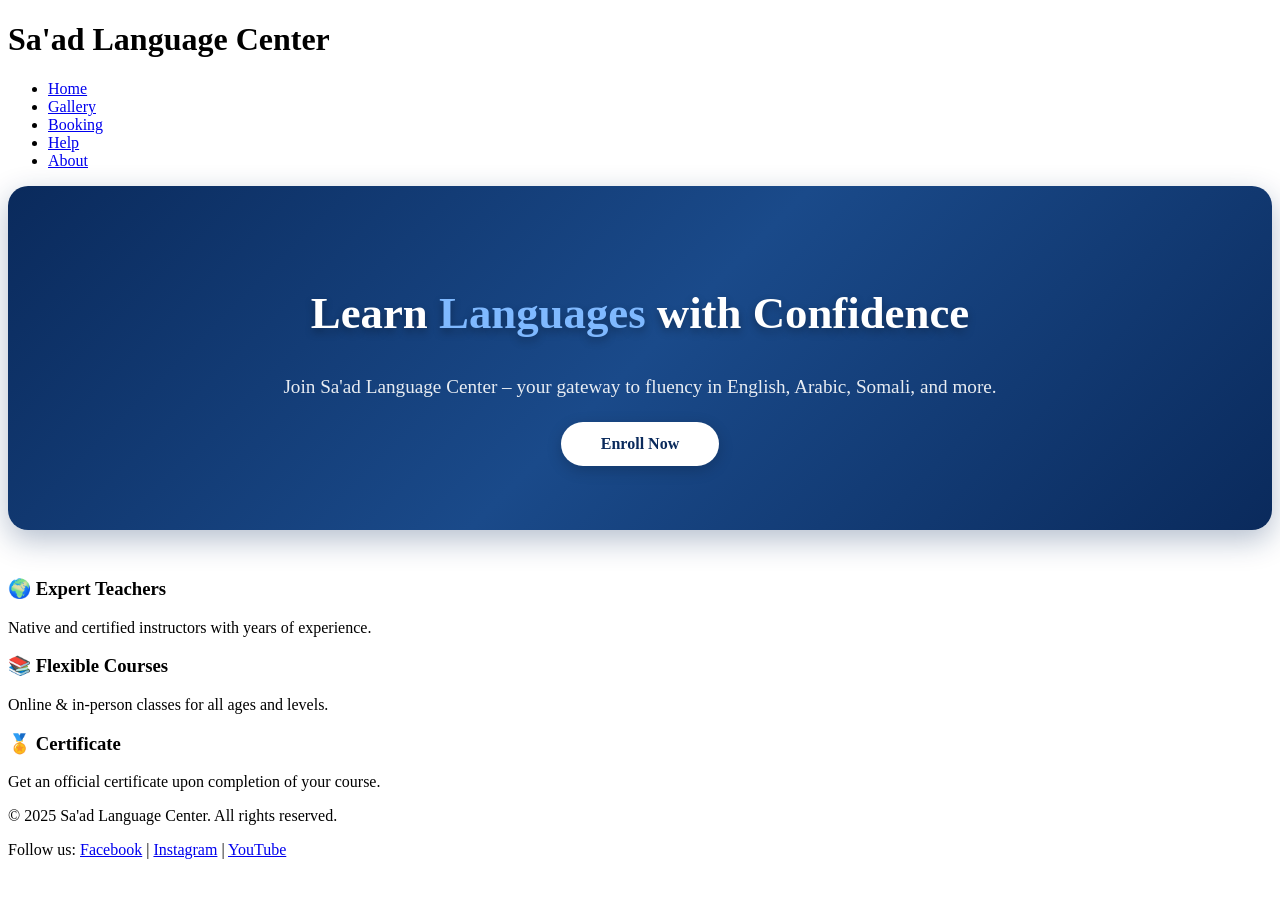
==== index.html @ e80ff029 "add about image" ====
<!DOCTYPE html>
<html lang="en">
<head>
    <meta charset="UTF-8" />
    <meta name="viewport" content="width=device-width, initial-scale=1.0" />
    <title>Sa'ad Language Center | Home</title>
    <link rel="icon" href="data:image/svg+xml,<svg xmlns='http://www.w3.org/2000/svg' viewBox='0 0 100 100'><text y='.9em' font-size='90'>🌍</text></svg>" />
    <link rel="stylesheet" href="style.css" />
</head>
<body>

    <header>
        <div class="logo">
            
            <h1>Sa'ad Language Center</h1>
        </div>
        <nav aria-label="Main Navigation">
            <ul>
                <li><a href="index.html" class="active">Home</a></li>
                <li><a href="gallery.html">Gallery</a></li>
                <li><a href="booking.html">Booking</a></li>
                <li><a href="help.html">Help</a></li>
                <li><a href="about.html">About</a></li>
            </ul>
        </nav>
    </header>

    <main>
        <section class="hero" style="background: linear-gradient(135deg, #0a2a5c 0%, #1a4a8a 50%, #0a2a5c 100%); padding: 4rem 2rem; border-radius: 20px; text-align: center; color: white; box-shadow: 0 10px 30px rgba(10, 42, 92, 0.3); margin-bottom: 3rem;">
            <div class="hero-content">
                <h2 style="color: white; font-size: 2.8rem; text-shadow: 0 4px 8px rgba(0,0,0,0.3);">
                    Learn <span style="color: #7fb9ff;">Languages</span> with Confidence
                </h2>
                <p style="font-size: 1.2rem; margin: 1.5rem 0; opacity: 0.9;">
                    Join Sa'ad Language Center – your gateway to fluency in English, Arabic, Somali, and more.
                </p>
                <a href="booking.html" style="display: inline-block; background: white; color: #0a2a5c; padding: 0.8rem 2.5rem; border-radius: 50px; font-weight: 700; text-decoration: none; transition: all 0.3s ease; box-shadow: 0 4px 15px rgba(0,0,0,0.2);">
                    Enroll Now
                </a>
            </div>
        </section>

        <section class="features">
            <div class="feature-card">
                <h3>🌍 Expert Teachers</h3>
                <p>Native and certified instructors with years of experience.</p>
            </div>
            <div class="feature-card">
                <h3>📚 Flexible Courses</h3>
                <p>Online &amp; in-person classes for all ages and levels.</p>
            </div>
            <div class="feature-card">
                <h3>🏅 Certificate</h3>
                <p>Get an official certificate upon completion of your course.</p>
            </div>
        </section>
    </main>

    <footer>
        <p>&copy; 2025 Sa'ad Language Center. All rights reserved.</p>
        <p>Follow us: <a href="#">Facebook</a> | <a href="#">Instagram</a> | <a href="#">YouTube</a></p>
    </footer>

</body>
</html>
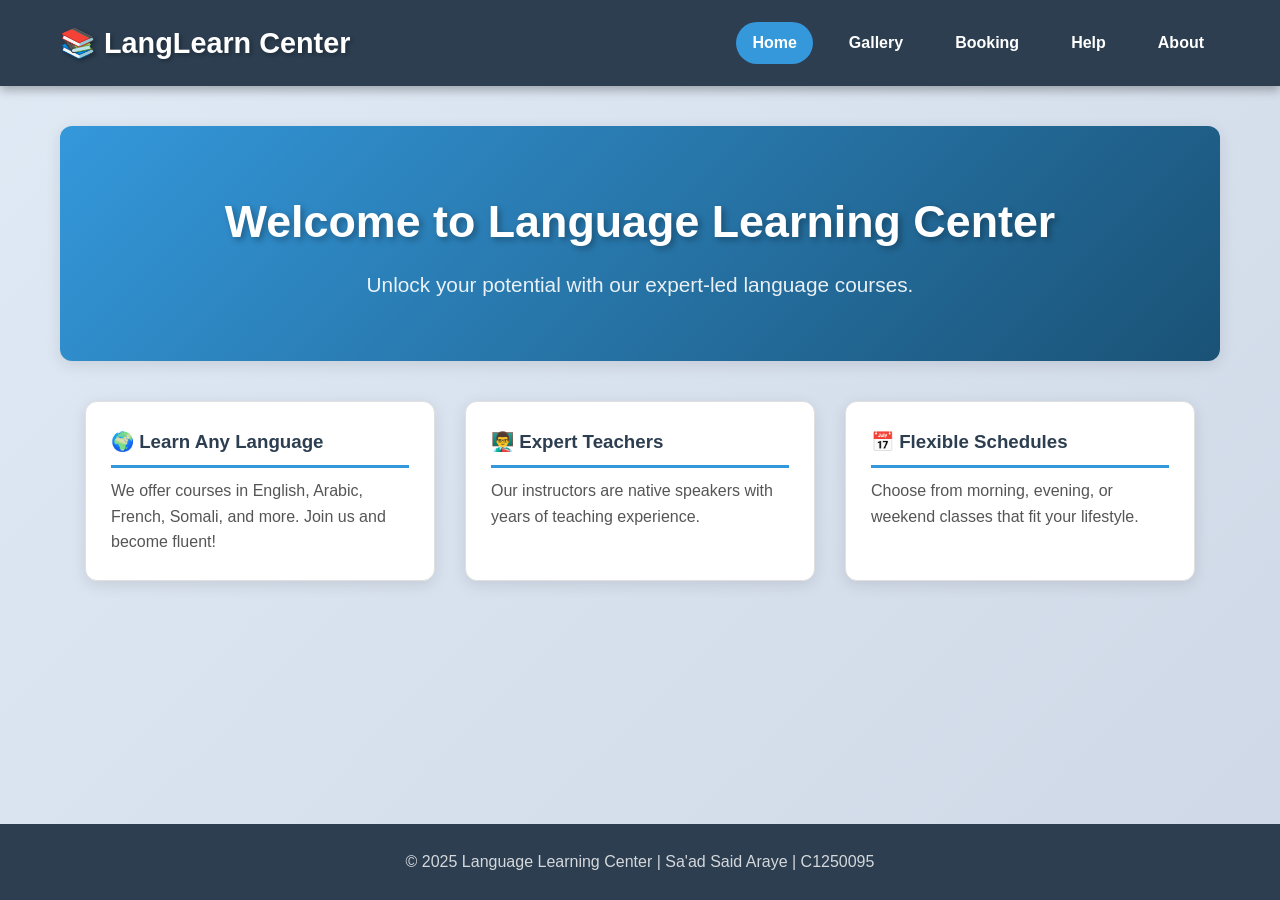
==== commit 2b90b91a: "update all" ====
--- a/index.html
+++ b/index.html
@@ -1,65 +1,54 @@
 <!DOCTYPE html>
 <html lang="en">
 <head>
-    <meta charset="UTF-8" />
-    <meta name="viewport" content="width=device-width, initial-scale=1.0" />
-    <title>Sa'ad Language Center | Home</title>
-    <link rel="icon" href="data:image/svg+xml,<svg xmlns='http://www.w3.org/2000/svg' viewBox='0 0 100 100'><text y='.9em' font-size='90'>🌍</text></svg>" />
-    <link rel="stylesheet" href="style.css" />
+    <meta charset="UTF-8">
+    <meta name="viewport" content="width=device-width, initial-scale=1.0">
+    <title>Language Learning Center | Home</title>
+    <link rel="stylesheet" href="style.css">
+    <link rel="icon" href="images/favicon.ico" type="image/x-icon">
 </head>
 <body>
-
-    <header>
-        <div class="logo">
-            
-            <h1>Sa'ad Language Center</h1>
+    <header role="banner">
+        <div class="container">
+            <h1><a href="index.html">📚 LangLearn Center</a></h1>
+            <nav role="navigation" aria-label="Main Navigation">
+                <a href="index.html" class="active">Home</a>
+                <a href="gallery.html">Gallery</a>
+                <a href="booking.html">Booking</a>
+                <a href="help.html">Help</a>
+                <a href="about.html">About</a>
+            </nav>
         </div>
-        <nav aria-label="Main Navigation">
-            <ul>
-                <li><a href="index.html" class="active">Home</a></li>
-                <li><a href="gallery.html">Gallery</a></li>
-                <li><a href="booking.html">Booking</a></li>
-                <li><a href="help.html">Help</a></li>
-                <li><a href="about.html">About</a></li>
-            </ul>
-        </nav>
     </header>
 
-    <main>
-        <section class="hero" style="background: linear-gradient(135deg, #0a2a5c 0%, #1a4a8a 50%, #0a2a5c 100%); padding: 4rem 2rem; border-radius: 20px; text-align: center; color: white; box-shadow: 0 10px 30px rgba(10, 42, 92, 0.3); margin-bottom: 3rem;">
-            <div class="hero-content">
-                <h2 style="color: white; font-size: 2.8rem; text-shadow: 0 4px 8px rgba(0,0,0,0.3);">
-                    Learn <span style="color: #7fb9ff;">Languages</span> with Confidence
-                </h2>
-                <p style="font-size: 1.2rem; margin: 1.5rem 0; opacity: 0.9;">
-                    Join Sa'ad Language Center – your gateway to fluency in English, Arabic, Somali, and more.
-                </p>
-                <a href="booking.html" style="display: inline-block; background: white; color: #0a2a5c; padding: 0.8rem 2.5rem; border-radius: 50px; font-weight: 700; text-decoration: none; transition: all 0.3s ease; box-shadow: 0 4px 15px rgba(0,0,0,0.2);">
-                    Enroll Now
-                </a>
-            </div>
-        </section>
+    <main role="main">
+        <div class="container">
+            <section class="hero">
+                <h2>Welcome to Language Learning Center</h2>
+                <p>Unlock your potential with our expert-led language courses.</p>
+            </section>
 
-        <section class="features">
-            <div class="feature-card">
-                <h3>🌍 Expert Teachers</h3>
-                <p>Native and certified instructors with years of experience.</p>
-            </div>
-            <div class="feature-card">
-                <h3>📚 Flexible Courses</h3>
-                <p>Online &amp; in-person classes for all ages and levels.</p>
-            </div>
-            <div class="feature-card">
-                <h3>🏅 Certificate</h3>
-                <p>Get an official certificate upon completion of your course.</p>
-            </div>
-        </section>
+            <section class="card-grid">
+                <div class="card">
+                    <h3>🌍 Learn Any Language</h3>
+                    <p>We offer courses in English, Arabic, French, Somali, and more. Join us and become fluent!</p>
+                </div>
+                <div class="card">
+                    <h3>👨‍🏫 Expert Teachers</h3>
+                    <p>Our instructors are native speakers with years of teaching experience.</p>
+                </div>
+                <div class="card">
+                    <h3>📅 Flexible Schedules</h3>
+                    <p>Choose from morning, evening, or weekend classes that fit your lifestyle.</p>
+                </div>
+            </section>
+        </div>
     </main>
 
-    <footer>
-        <p>&copy; 2025 Sa'ad Language Center. All rights reserved.</p>
-        <p>Follow us: <a href="#">Facebook</a> | <a href="#">Instagram</a> | <a href="#">YouTube</a></p>
+    <footer role="contentinfo">
+        <div class="container">
+            <p>&copy; 2025 Language Learning Center | Sa'ad Said Araye | C1250095</p>
+        </div>
     </footer>
-
 </body>
 </html>
--- a/style.css
+++ b/style.css
@@ -0,0 +1,413 @@
+/* ===== CSS Custom Properties (Variables) ===== */
+:root {
+    --primary-color: #2c3e50;
+    --secondary-color: #3498db;
+    --accent-color: #e74c3c;
+    --light-bg: #f4f6f7;
+    --white: #ffffff;
+    --shadow: 0 4px 15px rgba(0, 0, 0, 0.1);
+    --border-radius: 12px;
+    --font-family: 'Segoe UI', Tahoma, Geneva, Verdana, sans-serif;
+}
+
+/* ===== Global Reset & Typography ===== */
+* {
+    margin: 0;
+    padding: 0;
+    box-sizing: border-box;
+}
+
+body {
+    font-family: var(--font-family);
+    background: linear-gradient(135deg, #e0eaf5 0%, #cfd8e6 100%);
+    color: #333;
+    line-height: 1.6;
+    min-height: 100vh;
+    display: flex;
+    flex-direction: column;
+}
+
+/* ===== Container ===== */
+.container {
+    max-width: 1200px;
+    margin: 0 auto;
+    padding: 0 20px;
+    width: 100%;
+}
+
+/* ===== Header ===== */
+header {
+    background: var(--primary-color);
+    color: var(--white);
+    padding: 20px 0;
+    box-shadow: 0 4px 10px rgba(0,0,0,0.3);
+    position: sticky;
+    top: 0;
+    z-index: 100;
+}
+
+header .container {
+    display: flex;
+    justify-content: space-between;
+    align-items: center;
+    flex-wrap: wrap;
+}
+
+header h1 {
+    font-size: 1.8rem;
+    text-shadow: 2px 2px 4px rgba(0,0,0,0.3);
+}
+
+header h1 a {
+    color: var(--white);
+    text-decoration: none;
+}
+
+header h1 a:hover {
+    color: var(--secondary-color);
+}
+
+nav {
+    display: flex;
+    gap: 20px;
+    flex-wrap: wrap;
+}
+
+nav a {
+    color: var(--white);
+    text-decoration: none;
+    font-weight: 600;
+    padding: 8px 16px;
+    border-radius: 30px;
+    transition: all 0.3s ease;
+    background: transparent;
+}
+
+nav a:hover {
+    background: var(--secondary-color);
+    transform: translateY(-3px);
+    box-shadow: 0 4px 10px rgba(52, 152, 219, 0.4);
+}
+
+nav a.active {
+    background: var(--secondary-color);
+}
+
+/* ===== Main Content ===== */
+main {
+    flex: 1;
+    padding: 40px 0;
+}
+
+/* ===== Hero Section ===== */
+.hero {
+    background: linear-gradient(135deg, var(--secondary-color), #1a5276);
+    color: var(--white);
+    padding: 60px 20px;
+    border-radius: var(--border-radius);
+    text-align: center;
+    margin-bottom: 40px;
+    box-shadow: var(--shadow);
+}
+
+.hero h2 {
+    font-size: 2.8rem;
+    margin-bottom: 10px;
+    text-shadow: 3px 3px 6px rgba(0,0,0,0.3);
+}
+
+.hero p {
+    font-size: 1.3rem;
+    opacity: 0.9;
+}
+
+/* ===== Cards / Flexbox Grid ===== */
+.card-grid {
+    display: flex;
+    flex-wrap: wrap;
+    gap: 30px;
+    justify-content: center;
+}
+
+.card {
+    background: var(--white);
+    border-radius: var(--border-radius);
+    padding: 25px;
+    flex: 1 1 280px;
+    max-width: 350px;
+    box-shadow: var(--shadow);
+    transition: all 0.4s ease;
+    border: 1px solid #e0e0e0;
+}
+
+.card:hover {
+    transform: translateY(-10px);
+    box-shadow: 0 15px 30px rgba(0, 0, 0, 0.2);
+    border-color: var(--secondary-color);
+}
+
+.card h3 {
+    color: var(--primary-color);
+    margin-bottom: 10px;
+    border-bottom: 3px solid var(--secondary-color);
+    padding-bottom: 8px;
+}
+
+.card p {
+    color: #555;
+}
+
+/* ===== Gallery Page ===== */
+.gallery-grid {
+    display: flex;
+    flex-wrap: wrap;
+    gap: 25px;
+    justify-content: center;
+}
+
+.gallery-item {
+    flex: 1 1 250px;
+    max-width: 300px;
+    background: var(--white);
+    border-radius: var(--border-radius);
+    overflow: hidden;
+    box-shadow: var(--shadow);
+    transition: transform 0.3s ease;
+}
+
+.gallery-item:hover {
+    transform: scale(1.03);
+}
+
+.gallery-item img {
+    width: 100%;
+    height: 200px;
+    object-fit: cover;
+    display: block;
+}
+
+.gallery-item figcaption {
+    padding: 12px;
+    text-align: center;
+    font-weight: 600;
+    background: var(--light-bg);
+}
+
+/* ===== Data Table ===== */
+.table-container {
+    overflow-x: auto;
+    margin: 30px 0;
+}
+
+table {
+    width: 100%;
+    border-collapse: collapse;
+    background: var(--white);
+    border-radius: var(--border-radius);
+    overflow: hidden;
+    box-shadow: var(--shadow);
+}
+
+table thead {
+    background: var(--primary-color);
+    color: var(--white);
+}
+
+table th, table td {
+    padding: 14px 18px;
+    text-align: left;
+    border-bottom: 1px solid #ddd;
+}
+
+table tbody tr:nth-child(even) {
+    background: #f9f9f9;
+}
+
+table tbody tr:hover {
+    background: #eaf2f8;
+}
+
+table tfoot {
+    background: var(--light-bg);
+    font-weight: bold;
+}
+
+/* ===== Form ===== */
+.form-container {
+    background: var(--white);
+    padding: 35px;
+    border-radius: var(--border-radius);
+    box-shadow: var(--shadow);
+    max-width: 700px;
+    margin: 0 auto;
+}
+
+.form-container fieldset {
+    border: 2px solid var(--secondary-color);
+    border-radius: var(--border-radius);
+    padding: 25px;
+    margin-bottom: 25px;
+}
+
+.form-container legend {
+    font-size: 1.3rem;
+    font-weight: bold;
+    color: var(--primary-color);
+    padding: 0 12px;
+}
+
+.form-group {
+    display: flex;
+    flex-wrap: wrap;
+    align-items: center;
+    margin-bottom: 18px;
+}
+
+.form-group label {
+    flex: 0 0 120px;
+    font-weight: 600;
+    color: var(--primary-color);
+}
+
+.form-group input,
+.form-group select,
+.form-group textarea {
+    flex: 1;
+    padding: 10px 14px;
+    border: 2px solid #ccc;
+    border-radius: 8px;
+    font-size: 1rem;
+    transition: border 0.3s;
+    min-width: 200px;
+}
+
+.form-group input:focus,
+.form-group select:focus,
+.form-group textarea:focus {
+    border-color: var(--secondary-color);
+    outline: none;
+    box-shadow: 0 0 8px rgba(52, 152, 219, 0.3);
+}
+
+.form-group textarea {
+    min-height: 100px;
+    resize: vertical;
+}
+
+.radio-group, .checkbox-group {
+    display: flex;
+    flex-wrap: wrap;
+    gap: 15px;
+    align-items: center;
+}
+
+.radio-group label, .checkbox-group label {
+    flex: 0 0 auto;
+    font-weight: normal;
+}
+
+.btn {
+    background: var(--secondary-color);
+    color: var(--white);
+    border: none;
+    padding: 14px 35px;
+    border-radius: 30px;
+    font-size: 1.1rem;
+    font-weight: bold;
+    cursor: pointer;
+    transition: all 0.3s ease;
+    display: inline-block;
+}
+
+.btn:hover {
+    background: var(--accent-color);
+    transform: translateY(-3px);
+    box-shadow: 0 8px 20px rgba(231, 76, 60, 0.4);
+}
+
+.btn-reset {
+    background: #95a5a6;
+    margin-left: 10px;
+}
+
+.btn-reset:hover {
+    background: #7f8c8d;
+}
+
+/* ===== Help Page ===== */
+.help-section {
+    background: var(--white);
+    padding: 25px;
+    border-radius: var(--border-radius);
+    margin-bottom: 25px;
+    box-shadow: var(--shadow);
+    border-left: 6px solid var(--secondary-color);
+}
+
+.help-section h3 {
+    color: var(--primary-color);
+    margin-bottom: 10px;
+}
+
+.help-section ul, .help-section ol {
+    padding-left: 25px;
+    margin: 10px 0;
+}
+
+/* ===== About Page ===== */
+.about-card {
+    background: var(--white);
+    padding: 35px;
+    border-radius: var(--border-radius);
+    box-shadow: var(--shadow);
+    max-width: 700px;
+    margin: 0 auto;
+    text-align: center;
+}
+
+.about-card h2 {
+    color: var(--primary-color);
+    border-bottom: 4px solid var(--secondary-color);
+    padding-bottom: 12px;
+    display: inline-block;
+}
+
+/* ===== Footer ===== */
+footer {
+    background: var(--primary-color);
+    color: var(--white);
+    text-align: center;
+    padding: 25px 0;
+    margin-top: 40px;
+}
+
+footer p {
+    opacity: 0.8;
+}
+
+/* ===== Responsive ===== */
+@media (max-width: 768px) {
+    header .container {
+        flex-direction: column;
+        gap: 15px;
+        text-align: center;
+    }
+
+    nav {
+        justify-content: center;
+    }
+
+    .form-group {
+        flex-direction: column;
+        align-items: stretch;
+    }
+
+    .form-group label {
+        flex: 0 0 auto;
+        margin-bottom: 5px;
+    }
+
+    .hero h2 {
+        font-size: 2rem;
+    }
+}
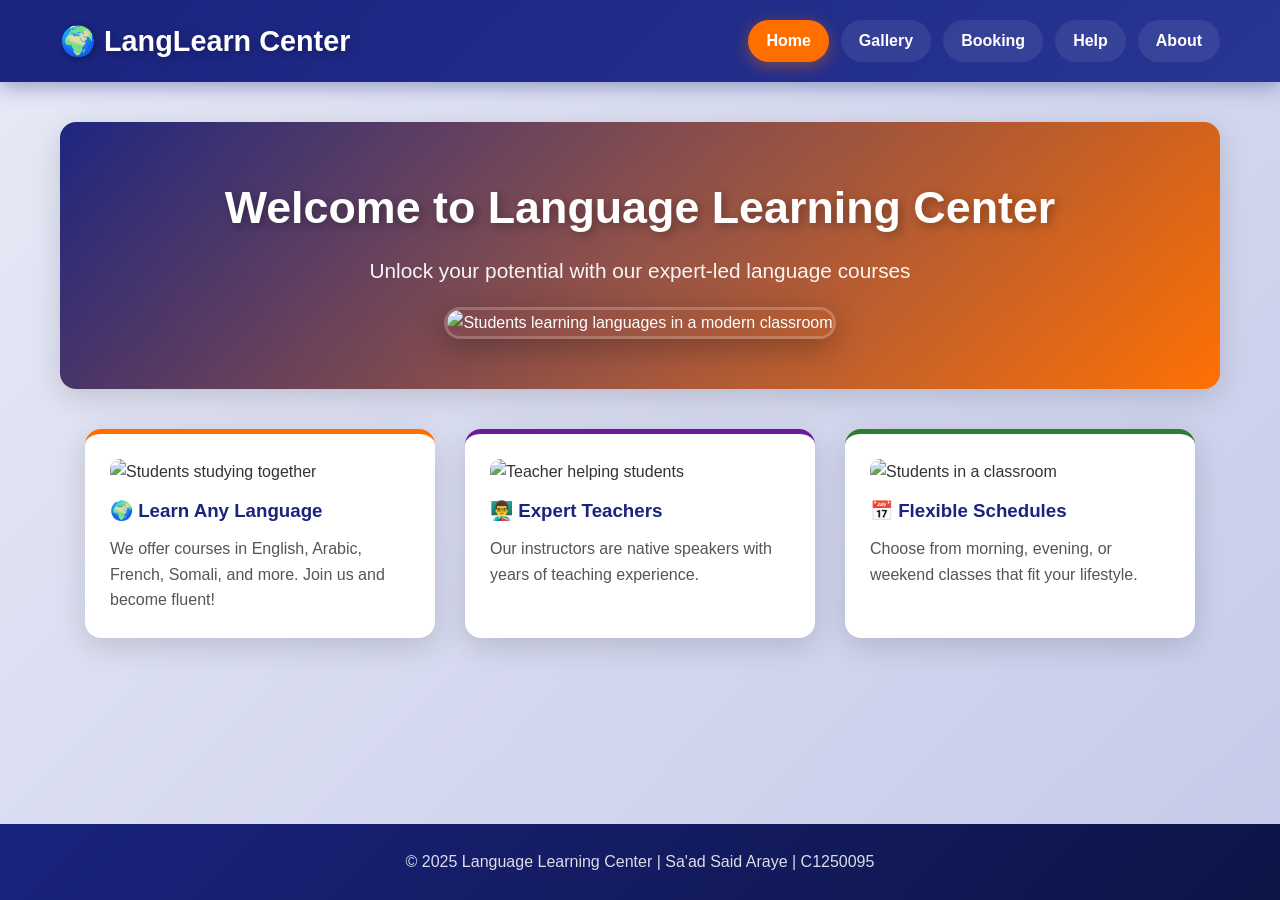
==== commit 45518ea4: "update" ====
--- a/index.html
+++ b/index.html
@@ -10,7 +10,7 @@
 <body>
     <header role="banner">
         <div class="container">
-            <h1><a href="index.html">📚 LangLearn Center</a></h1>
+            <h1><a href="index.html">🌍 LangLearn Center</a></h1>
             <nav role="navigation" aria-label="Main Navigation">
                 <a href="index.html" class="active">Home</a>
                 <a href="gallery.html">Gallery</a>
@@ -25,19 +25,28 @@
         <div class="container">
             <section class="hero">
                 <h2>Welcome to Language Learning Center</h2>
-                <p>Unlock your potential with our expert-led language courses.</p>
+                <p>Unlock your potential with our expert-led language courses</p>
+                <img src="https://images.unsplash.com/photo-1523050854058-8df90110c7f1?w=1200&h=400&fit=crop" 
+                     alt="Students learning languages in a modern classroom" 
+                     class="hero-image">
             </section>
 
             <section class="card-grid">
                 <div class="card">
+                    <img src="https://images.unsplash.com/photo-1546410531-bb4caa6b424d?w=400&h=200&fit=crop" 
+                         alt="Students studying together">
                     <h3>🌍 Learn Any Language</h3>
                     <p>We offer courses in English, Arabic, French, Somali, and more. Join us and become fluent!</p>
                 </div>
                 <div class="card">
+                    <img src="https://images.unsplash.com/photo-1524178232363-1fb2b075b655?w=400&h=200&fit=crop" 
+                         alt="Teacher helping students">
                     <h3>👨‍🏫 Expert Teachers</h3>
                     <p>Our instructors are native speakers with years of teaching experience.</p>
                 </div>
                 <div class="card">
+                    <img src="https://images.unsplash.com/photo-1509062522246-3755977927d7?w=400&h=200&fit=crop" 
+                         alt="Students in a classroom">
                     <h3>📅 Flexible Schedules</h3>
                     <p>Choose from morning, evening, or weekend classes that fit your lifestyle.</p>
                 </div>
--- a/style.css
+++ b/style.css
@@ -1,16 +1,19 @@
 /* ===== CSS Custom Properties (Variables) ===== */
 :root {
-    --primary-color: #2c3e50;
-    --secondary-color: #3498db;
-    --accent-color: #e74c3c;
-    --light-bg: #f4f6f7;
+    --primary-color: #1a237e;      /* Navy Blue */
+    --secondary-color: #ff6f00;     /* Orange */
+    --accent-color: #e65100;        /* Dark Orange */
+    --success-color: #2e7d32;       /* Green */
+    --purple-color: #6a1b9a;        /* Purple */
+    --red-color: #c62828;           /* Red */
+    --light-bg: #f5f5f5;
     --white: #ffffff;
-    --shadow: 0 4px 15px rgba(0, 0, 0, 0.1);
-    --border-radius: 12px;
+    --shadow: 0 8px 30px rgba(0, 0, 0, 0.15);
+    --border-radius: 16px;
     --font-family: 'Segoe UI', Tahoma, Geneva, Verdana, sans-serif;
 }
 
-/* ===== Global Reset & Typography ===== */
+/* ===== Global Reset ===== */
 * {
     margin: 0;
     padding: 0;
@@ -19,7 +22,7 @@
 
 body {
     font-family: var(--font-family);
-    background: linear-gradient(135deg, #e0eaf5 0%, #cfd8e6 100%);
+    background: linear-gradient(135deg, #e8eaf6 0%, #c5cae9 100%);
     color: #333;
     line-height: 1.6;
     min-height: 100vh;
@@ -37,10 +40,10 @@
 
 /* ===== Header ===== */
 header {
-    background: var(--primary-color);
-    color: var(--white);
-    padding: 20px 0;
-    box-shadow: 0 4px 10px rgba(0,0,0,0.3);
+    background: linear-gradient(135deg, var(--primary-color), #283593);
+    color: var(--white);
+    padding: 18px 0;
+    box-shadow: 0 4px 20px rgba(26, 35, 126, 0.4);
     position: sticky;
     top: 0;
     z-index: 100;
@@ -55,7 +58,7 @@
 
 header h1 {
     font-size: 1.8rem;
-    text-shadow: 2px 2px 4px rgba(0,0,0,0.3);
+    text-shadow: 2px 2px 8px rgba(0,0,0,0.3);
 }
 
 header h1 a {
@@ -64,12 +67,12 @@
 }
 
 header h1 a:hover {
-    color: var(--secondary-color);
+    color: #ffab00;
 }
 
 nav {
     display: flex;
-    gap: 20px;
+    gap: 12px;
     flex-wrap: wrap;
 }
 
@@ -77,20 +80,21 @@
     color: var(--white);
     text-decoration: none;
     font-weight: 600;
-    padding: 8px 16px;
+    padding: 8px 18px;
     border-radius: 30px;
     transition: all 0.3s ease;
-    background: transparent;
+    background: rgba(255,255,255,0.08);
 }
 
 nav a:hover {
     background: var(--secondary-color);
-    transform: translateY(-3px);
-    box-shadow: 0 4px 10px rgba(52, 152, 219, 0.4);
+    transform: translateY(-3px) scale(1.05);
+    box-shadow: 0 8px 25px rgba(255, 111, 0, 0.5);
 }
 
 nav a.active {
     background: var(--secondary-color);
+    box-shadow: 0 4px 15px rgba(255, 111, 0, 0.4);
 }
 
 /* ===== Main Content ===== */
@@ -99,34 +103,68 @@
     padding: 40px 0;
 }
 
-/* ===== Hero Section ===== */
+/* ===== Hero Section (Home) ===== */
 .hero {
-    background: linear-gradient(135deg, var(--secondary-color), #1a5276);
-    color: var(--white);
-    padding: 60px 20px;
+    background: linear-gradient(135deg, #1a237e, #ff6f00);
+    color: var(--white);
+    padding: 50px 30px;
     border-radius: var(--border-radius);
     text-align: center;
     margin-bottom: 40px;
     box-shadow: var(--shadow);
+    position: relative;
+    overflow: hidden;
+}
+
+.hero::before {
+    content: '';
+    position: absolute;
+    top: -50%;
+    left: -50%;
+    width: 200%;
+    height: 200%;
+    background: radial-gradient(circle, rgba(255,255,255,0.05) 0%, transparent 70%);
+    animation: rotate 20s linear infinite;
+}
+
+@keyframes rotate {
+    0% { transform: rotate(0deg); }
+    100% { transform: rotate(360deg); }
 }
 
 .hero h2 {
     font-size: 2.8rem;
     margin-bottom: 10px;
-    text-shadow: 3px 3px 6px rgba(0,0,0,0.3);
+    text-shadow: 3px 3px 10px rgba(0,0,0,0.3);
+    position: relative;
+    z-index: 1;
 }
 
 .hero p {
     font-size: 1.3rem;
-    opacity: 0.9;
-}
-
-/* ===== Cards / Flexbox Grid ===== */
+    opacity: 0.95;
+    position: relative;
+    z-index: 1;
+}
+
+/* ===== Home - Featured Image ===== */
+.hero-image {
+    width: 100%;
+    max-height: 350px;
+    object-fit: cover;
+    border-radius: var(--border-radius);
+    margin-top: 20px;
+    box-shadow: 0 8px 30px rgba(0,0,0,0.3);
+    border: 3px solid rgba(255,255,255,0.2);
+}
+
+/* ===== Cards ===== */
 .card-grid {
     display: flex;
     flex-wrap: wrap;
     gap: 30px;
     justify-content: center;
+    margin-top: 30px;
 }
 
 .card {
@@ -137,20 +175,47 @@
     max-width: 350px;
     box-shadow: var(--shadow);
     transition: all 0.4s ease;
-    border: 1px solid #e0e0e0;
+    border-top: 5px solid var(--secondary-color);
+    position: relative;
+    overflow: hidden;
+}
+
+.card::after {
+    content: '';
+    position: absolute;
+    bottom: 0;
+    left: 0;
+    width: 100%;
+    height: 4px;
+    background: linear-gradient(90deg, var(--secondary-color), var(--purple-color), var(--success-color));
+    transform: scaleX(0);
+    transition: transform 0.4s ease;
+}
+
+.card:hover::after {
+    transform: scaleX(1);
 }
 
 .card:hover {
-    transform: translateY(-10px);
-    box-shadow: 0 15px 30px rgba(0, 0, 0, 0.2);
-    border-color: var(--secondary-color);
+    transform: translateY(-12px);
+    box-shadow: 0 20px 40px rgba(0, 0, 0, 0.2);
+}
+
+.card:nth-child(1) { border-top-color: var(--secondary-color); }
+.card:nth-child(2) { border-top-color: var(--purple-color); }
+.card:nth-child(3) { border-top-color: var(--success-color); }
+
+.card img {
+    width: 100%;
+    height: 160px;
+    object-fit: cover;
+    border-radius: 10px;
+    margin-bottom: 12px;
 }
 
 .card h3 {
     color: var(--primary-color);
     margin-bottom: 10px;
-    border-bottom: 3px solid var(--secondary-color);
-    padding-bottom: 8px;
 }
 
 .card p {
@@ -166,31 +231,35 @@
 }
 
 .gallery-item {
-    flex: 1 1 250px;
-    max-width: 300px;
+    flex: 1 1 280px;
+    max-width: 320px;
     background: var(--white);
     border-radius: var(--border-radius);
     overflow: hidden;
     box-shadow: var(--shadow);
-    transition: transform 0.3s ease;
+    transition: all 0.4s ease;
+    border: 2px solid transparent;
 }
 
 .gallery-item:hover {
-    transform: scale(1.03);
+    transform: scale(1.04) rotate(-1deg);
+    border-color: var(--secondary-color);
+    box-shadow: 0 15px 40px rgba(255, 111, 0, 0.3);
 }
 
 .gallery-item img {
     width: 100%;
-    height: 200px;
+    height: 220px;
     object-fit: cover;
     display: block;
 }
 
 .gallery-item figcaption {
-    padding: 12px;
+    padding: 14px;
     text-align: center;
     font-weight: 600;
-    background: var(--light-bg);
+    background: linear-gradient(135deg, #f5f5f5, #e8eaf6);
+    color: var(--primary-color);
 }
 
 /* ===== Data Table ===== */
@@ -209,26 +278,36 @@
 }
 
 table thead {
-    background: var(--primary-color);
+    background: linear-gradient(135deg, var(--primary-color), #283593);
     color: var(--white);
 }
 
 table th, table td {
     padding: 14px 18px;
     text-align: left;
-    border-bottom: 1px solid #ddd;
+    border-bottom: 1px solid #e0e0e0;
 }
 
 table tbody tr:nth-child(even) {
-    background: #f9f9f9;
+    background: #f8f9ff;
+}
+
+table tbody tr:nth-child(odd) {
+    background: #ffffff;
 }
 
 table tbody tr:hover {
-    background: #eaf2f8;
+    background: #fff3e0;
+    transform: scale(1.01);
+}
+
+table tbody tr:nth-child(3n) {
+    border-left: 4px solid var(--secondary-color);
 }
 
 table tfoot {
-    background: var(--light-bg);
+    background: linear-gradient(135deg, #ff6f00, #e65100);
+    color: var(--white);
     font-weight: bold;
 }
 
@@ -238,8 +317,9 @@
     padding: 35px;
     border-radius: var(--border-radius);
     box-shadow: var(--shadow);
-    max-width: 700px;
+    max-width: 750px;
     margin: 0 auto;
+    background: linear-gradient(135deg, #ffffff, #f5f5f5);
 }
 
 .form-container fieldset {
@@ -247,13 +327,18 @@
     border-radius: var(--border-radius);
     padding: 25px;
     margin-bottom: 25px;
+    background: rgba(255,255,255,0.8);
 }
 
 .form-container legend {
     font-size: 1.3rem;
     font-weight: bold;
     color: var(--primary-color);
-    padding: 0 12px;
+    padding: 0 15px;
+    background: var(--white);
+    border-radius: 30px;
+    padding: 5px 20px;
+    border: 2px solid var(--secondary-color);
 }
 
 .form-group {
@@ -264,7 +349,7 @@
 }
 
 .form-group label {
-    flex: 0 0 120px;
+    flex: 0 0 130px;
     font-weight: 600;
     color: var(--primary-color);
 }
@@ -273,12 +358,13 @@
 .form-group select,
 .form-group textarea {
     flex: 1;
-    padding: 10px 14px;
-    border: 2px solid #ccc;
-    border-radius: 8px;
+    padding: 10px 16px;
+    border: 2px solid #ddd;
+    border-radius: 10px;
     font-size: 1rem;
-    transition: border 0.3s;
+    transition: all 0.3s;
     min-width: 200px;
+    background: #fafafa;
 }
 
 .form-group input:focus,
@@ -286,7 +372,8 @@
 .form-group textarea:focus {
     border-color: var(--secondary-color);
     outline: none;
-    box-shadow: 0 0 8px rgba(52, 152, 219, 0.3);
+    box-shadow: 0 0 0 4px rgba(255, 111, 0, 0.15);
+    background: #ffffff;
 }
 
 .form-group textarea {
@@ -304,65 +391,95 @@
 .radio-group label, .checkbox-group label {
     flex: 0 0 auto;
     font-weight: normal;
+    cursor: pointer;
 }
 
 .btn {
-    background: var(--secondary-color);
+    background: linear-gradient(135deg, var(--secondary-color), var(--accent-color));
     color: var(--white);
     border: none;
-    padding: 14px 35px;
+    padding: 14px 40px;
     border-radius: 30px;
     font-size: 1.1rem;
     font-weight: bold;
     cursor: pointer;
     transition: all 0.3s ease;
     display: inline-block;
+    box-shadow: 0 4px 15px rgba(255, 111, 0, 0.3);
 }
 
 .btn:hover {
-    background: var(--accent-color);
-    transform: translateY(-3px);
-    box-shadow: 0 8px 20px rgba(231, 76, 60, 0.4);
+    transform: translateY(-4px) scale(1.02);
+    box-shadow: 0 10px 30px rgba(255, 111, 0, 0.5);
+    background: linear-gradient(135deg, #e65100, #bf360c);
 }
 
 .btn-reset {
-    background: #95a5a6;
+    background: linear-gradient(135deg, #78909c, #546e7a);
     margin-left: 10px;
+    box-shadow: 0 4px 15px rgba(120, 144, 156, 0.3);
 }
 
 .btn-reset:hover {
-    background: #7f8c8d;
-}
-
-/* ===== Help Page ===== */
+    background: linear-gradient(135deg, #546e7a, #37474f);
+    box-shadow: 0 10px 30px rgba(120, 144, 156, 0.5);
+}
+
+/* ===== Help Page - Colorful ===== */
 .help-section {
     background: var(--white);
-    padding: 25px;
+    padding: 28px 30px;
     border-radius: var(--border-radius);
     margin-bottom: 25px;
     box-shadow: var(--shadow);
-    border-left: 6px solid var(--secondary-color);
+    border-left: 8px solid var(--secondary-color);
+    transition: all 0.3s ease;
+}
+
+.help-section:nth-child(2) { border-left-color: var(--purple-color); }
+.help-section:nth-child(3) { border-left-color: var(--success-color); }
+.help-section:nth-child(4) { border-left-color: var(--red-color); }
+
+.help-section:hover {
+    transform: translateX(10px);
+    box-shadow: 0 10px 35px rgba(0,0,0,0.15);
 }
 
 .help-section h3 {
     color: var(--primary-color);
-    margin-bottom: 10px;
-}
+    margin-bottom: 12px;
+    font-size: 1.4rem;
+}
+
+.help-section:nth-child(2) h3 { color: var(--purple-color); }
+.help-section:nth-child(3) h3 { color: var(--success-color); }
+.help-section:nth-child(4) h3 { color: var(--red-color); }
 
 .help-section ul, .help-section ol {
     padding-left: 25px;
     margin: 10px 0;
 }
 
+.help-section li {
+    padding: 5px 0;
+    border-bottom: 1px dashed #eee;
+}
+
+.help-section li:last-child {
+    border-bottom: none;
+}
+
 /* ===== About Page ===== */
 .about-card {
     background: var(--white);
-    padding: 35px;
-    border-radius: var(--border-radius);
-    box-shadow: var(--shadow);
-    max-width: 700px;
+    padding: 40px;
+    border-radius: var(--border-radius);
+    box-shadow: var(--shadow);
+    max-width: 750px;
     margin: 0 auto;
     text-align: center;
+    background: linear-gradient(135deg, #ffffff, #e8eaf6);
+    border-top: 6px solid var(--secondary-color);
 }
 
 .about-card h2 {
@@ -372,9 +489,19 @@
     display: inline-block;
 }
 
+.about-card .badge {
+    display: inline-block;
+    background: linear-gradient(135deg, var(--secondary-color), var(--accent-color));
+    color: white;
+    padding: 4px 16px;
+    border-radius: 30px;
+    font-size: 0.8rem;
+    margin: 5px;
+}
+
 /* ===== Footer ===== */
 footer {
-    background: var(--primary-color);
+    background: linear-gradient(135deg, var(--primary-color), #0d1445);
     color: var(--white);
     text-align: center;
     padding: 25px 0;
@@ -382,7 +509,7 @@
 }
 
 footer p {
-    opacity: 0.8;
+    opacity: 0.85;
 }
 
 /* ===== Responsive ===== */
@@ -408,6 +535,10 @@
     }
 
     .hero h2 {
-        font-size: 2rem;
+        font-size: 1.8rem;
+    }
+
+    .hero-image {
+        max-height: 200px;
     }
 }
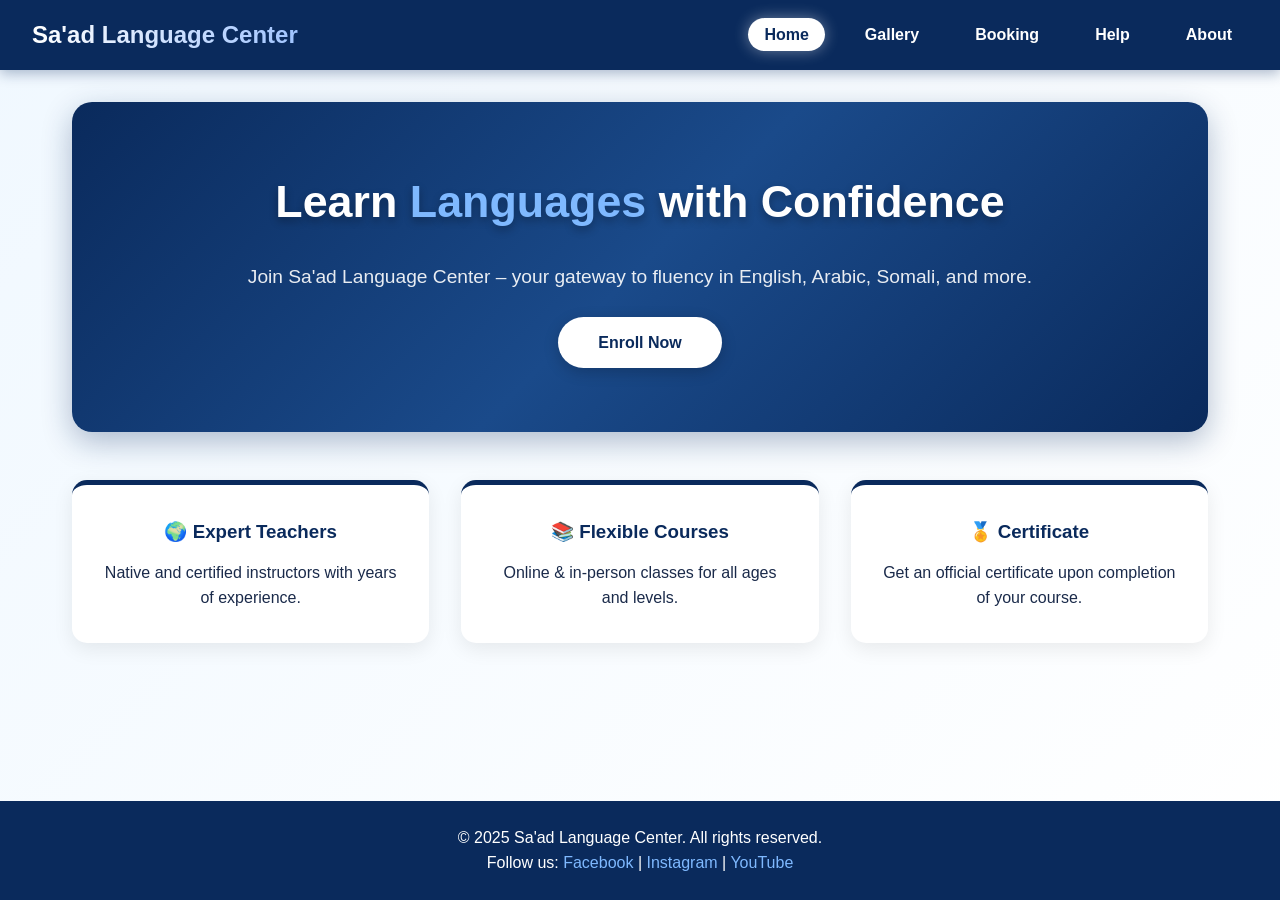
==== commit 4e46c6ef: "updated all files" ====
--- a/index.html
+++ b/index.html
@@ -1,63 +1,65 @@
 <!DOCTYPE html>
 <html lang="en">
 <head>
-    <meta charset="UTF-8">
-    <meta name="viewport" content="width=device-width, initial-scale=1.0">
-    <title>Language Learning Center | Home</title>
-    <link rel="stylesheet" href="style.css">
-    <link rel="icon" href="images/favicon.ico" type="image/x-icon">
+    <meta charset="UTF-8" />
+    <meta name="viewport" content="width=device-width, initial-scale=1.0" />
+    <title>Sa'ad Language Center | Home</title>
+    <link rel="icon" href="data:image/svg+xml,<svg xmlns='http://www.w3.org/2000/svg' viewBox='0 0 100 100'><text y='.9em' font-size='90'>🌍</text></svg>" />
+    <link rel="stylesheet" href="style.css" />
 </head>
 <body>
-    <header role="banner">
-        <div class="container">
-            <h1><a href="index.html">🌍 LangLearn Center</a></h1>
-            <nav role="navigation" aria-label="Main Navigation">
-                <a href="index.html" class="active">Home</a>
-                <a href="gallery.html">Gallery</a>
-                <a href="booking.html">Booking</a>
-                <a href="help.html">Help</a>
-                <a href="about.html">About</a>
-            </nav>
+
+    <header>
+        <div class="logo">
+            
+            <h1>Sa'ad Language Center</h1>
         </div>
+        <nav aria-label="Main Navigation">
+            <ul>
+                <li><a href="index.html" class="active">Home</a></li>
+                <li><a href="gallery.html">Gallery</a></li>
+                <li><a href="booking.html">Booking</a></li>
+                <li><a href="help.html">Help</a></li>
+                <li><a href="about.html">About</a></li>
+            </ul>
+        </nav>
     </header>
 
-    <main role="main">
-        <div class="container">
-            <section class="hero">
-                <h2>Welcome to Language Learning Center</h2>
-                <p>Unlock your potential with our expert-led language courses</p>
-                <img src="https://images.unsplash.com/photo-1523050854058-8df90110c7f1?w=1200&h=400&fit=crop" 
-                     alt="Students learning languages in a modern classroom" 
-                     class="hero-image">
-            </section>
+    <main>
+        <section class="hero" style="background: linear-gradient(135deg, #0a2a5c 0%, #1a4a8a 50%, #0a2a5c 100%); padding: 4rem 2rem; border-radius: 20px; text-align: center; color: white; box-shadow: 0 10px 30px rgba(10, 42, 92, 0.3); margin-bottom: 3rem;">
+            <div class="hero-content">
+                <h2 style="color: white; font-size: 2.8rem; text-shadow: 0 4px 8px rgba(0,0,0,0.3);">
+                    Learn <span style="color: #7fb9ff;">Languages</span> with Confidence
+                </h2>
+                <p style="font-size: 1.2rem; margin: 1.5rem 0; opacity: 0.9;">
+                    Join Sa'ad Language Center – your gateway to fluency in English, Arabic, Somali, and more.
+                </p>
+                <a href="booking.html" style="display: inline-block; background: white; color: #0a2a5c; padding: 0.8rem 2.5rem; border-radius: 50px; font-weight: 700; text-decoration: none; transition: all 0.3s ease; box-shadow: 0 4px 15px rgba(0,0,0,0.2);">
+                    Enroll Now
+                </a>
+            </div>
+        </section>
 
-            <section class="card-grid">
-                <div class="card">
-                    <img src="https://images.unsplash.com/photo-1546410531-bb4caa6b424d?w=400&h=200&fit=crop" 
-                         alt="Students studying together">
-                    <h3>🌍 Learn Any Language</h3>
-                    <p>We offer courses in English, Arabic, French, Somali, and more. Join us and become fluent!</p>
-                </div>
-                <div class="card">
-                    <img src="https://images.unsplash.com/photo-1524178232363-1fb2b075b655?w=400&h=200&fit=crop" 
-                         alt="Teacher helping students">
-                    <h3>👨‍🏫 Expert Teachers</h3>
-                    <p>Our instructors are native speakers with years of teaching experience.</p>
-                </div>
-                <div class="card">
-                    <img src="https://images.unsplash.com/photo-1509062522246-3755977927d7?w=400&h=200&fit=crop" 
-                         alt="Students in a classroom">
-                    <h3>📅 Flexible Schedules</h3>
-                    <p>Choose from morning, evening, or weekend classes that fit your lifestyle.</p>
-                </div>
-            </section>
-        </div>
+        <section class="features">
+            <div class="feature-card">
+                <h3>🌍 Expert Teachers</h3>
+                <p>Native and certified instructors with years of experience.</p>
+            </div>
+            <div class="feature-card">
+                <h3>📚 Flexible Courses</h3>
+                <p>Online &amp; in-person classes for all ages and levels.</p>
+            </div>
+            <div class="feature-card">
+                <h3>🏅 Certificate</h3>
+                <p>Get an official certificate upon completion of your course.</p>
+            </div>
+        </section>
     </main>
 
-    <footer role="contentinfo">
-        <div class="container">
-            <p>&copy; 2025 Language Learning Center | Sa'ad Said Araye | C1250095</p>
-        </div>
+    <footer>
+        <p>&copy; 2025 Sa'ad Language Center. All rights reserved.</p>
+        <p>Follow us: <a href="#">Facebook</a> | <a href="#">Instagram</a> | <a href="#">YouTube</a></p>
     </footer>
+
 </body>
 </html>
--- a/style.css
+++ b/style.css
@@ -1,19 +1,4 @@
-/* ===== CSS Custom Properties (Variables) ===== */
-:root {
-    --primary-color: #1a237e;      /* Navy Blue */
-    --secondary-color: #ff6f00;     /* Orange */
-    --accent-color: #e65100;        /* Dark Orange */
-    --success-color: #2e7d32;       /* Green */
-    --purple-color: #6a1b9a;        /* Purple */
-    --red-color: #c62828;           /* Red */
-    --light-bg: #f5f5f5;
-    --white: #ffffff;
-    --shadow: 0 8px 30px rgba(0, 0, 0, 0.15);
-    --border-radius: 16px;
-    --font-family: 'Segoe UI', Tahoma, Geneva, Verdana, sans-serif;
-}
-
-/* ===== Global Reset ===== */
+/* ===== RESET & BASE ===== */
 * {
     margin: 0;
     padding: 0;
@@ -21,524 +6,434 @@
 }
 
 body {
-    font-family: var(--font-family);
-    background: linear-gradient(135deg, #e8eaf6 0%, #c5cae9 100%);
-    color: #333;
+    font-family: 'Segoe UI', Tahoma, Geneva, Verdana, sans-serif;
+    background: linear-gradient(135deg, #f0f8ff 0%, #ffffff 100%);
+    color: #1a2a4a;
     line-height: 1.6;
     min-height: 100vh;
     display: flex;
     flex-direction: column;
 }
 
-/* ===== Container ===== */
-.container {
-    max-width: 1200px;
-    margin: 0 auto;
-    padding: 0 20px;
-    width: 100%;
-}
-
-/* ===== Header ===== */
+/* ===== HEADER & NAV ===== */
 header {
-    background: linear-gradient(135deg, var(--primary-color), #283593);
-    color: var(--white);
-    padding: 18px 0;
-    box-shadow: 0 4px 20px rgba(26, 35, 126, 0.4);
+    background: #0a2a5c;
+    color: white;
+    padding: 1rem 2rem;
+    display: flex;
+    justify-content: space-between;
+    align-items: center;
+    flex-wrap: wrap;
+    box-shadow: 0 4px 12px rgba(10, 42, 92, 0.3);
     position: sticky;
     top: 0;
     z-index: 100;
 }
 
-header .container {
-    display: flex;
-    justify-content: space-between;
+.logo {
+    display: flex;
     align-items: center;
-    flex-wrap: wrap;
-}
-
-header h1 {
-    font-size: 1.8rem;
-    text-shadow: 2px 2px 8px rgba(0,0,0,0.3);
-}
-
-header h1 a {
-    color: var(--white);
-    text-decoration: none;
-}
-
-header h1 a:hover {
-    color: #ffab00;
-}
-
-nav {
-    display: flex;
-    gap: 12px;
-    flex-wrap: wrap;
-}
-
-nav a {
-    color: var(--white);
+    gap: 0.8rem;
+}
+
+.logo img {
+    width: 50px;
+    height: 50px;
+    border-radius: 50%;
+    border: 2px solid white;
+}
+
+.logo h1 {
+    font-size: 1.5rem;
+    font-weight: 700;
+    background: linear-gradient(90deg, #ffffff, #a0c4ff);
+    -webkit-background-clip: text;
+    -webkit-text-fill-color: transparent;
+    background-clip: text;
+}
+
+nav ul {
+    display: flex;
+    list-style: none;
+    gap: 1.5rem;
+    flex-wrap: wrap;
+}
+
+nav ul li a {
+    color: white;
     text-decoration: none;
     font-weight: 600;
-    padding: 8px 18px;
+    padding: 0.5rem 1rem;
     border-radius: 30px;
     transition: all 0.3s ease;
-    background: rgba(255,255,255,0.08);
-}
-
-nav a:hover {
-    background: var(--secondary-color);
-    transform: translateY(-3px) scale(1.05);
-    box-shadow: 0 8px 25px rgba(255, 111, 0, 0.5);
-}
-
-nav a.active {
-    background: var(--secondary-color);
-    box-shadow: 0 4px 15px rgba(255, 111, 0, 0.4);
-}
-
-/* ===== Main Content ===== */
+}
+
+nav ul li a:hover {
+    background: rgba(255, 255, 255, 0.2);
+    transform: scale(1.05);
+}
+
+nav ul li a.active {
+    background: white;
+    color: #0a2a5c;
+    box-shadow: 0 0 15px rgba(255, 255, 255, 0.4);
+}
+
+/* ===== MAIN ===== */
 main {
     flex: 1;
-    padding: 40px 0;
-}
-
-/* ===== Hero Section (Home) ===== */
-.hero {
-    background: linear-gradient(135deg, #1a237e, #ff6f00);
-    color: var(--white);
-    padding: 50px 30px;
-    border-radius: var(--border-radius);
+    max-width: 1200px;
+    margin: 2rem auto;
+    padding: 0 2rem;
+    width: 100%;
+}
+
+h2 {
+    font-size: 2.2rem;
+    color: #0a2a5c;
+    margin-bottom: 1.5rem;
     text-align: center;
-    margin-bottom: 40px;
-    box-shadow: var(--shadow);
-    position: relative;
-    overflow: hidden;
-}
-
-.hero::before {
-    content: '';
-    position: absolute;
-    top: -50%;
-    left: -50%;
-    width: 200%;
-    height: 200%;
-    background: radial-gradient(circle, rgba(255,255,255,0.05) 0%, transparent 70%);
-    animation: rotate 20s linear infinite;
-}
-
-@keyframes rotate {
-    0% { transform: rotate(0deg); }
-    100% { transform: rotate(360deg); }
-}
-
-.hero h2 {
-    font-size: 2.8rem;
-    margin-bottom: 10px;
-    text-shadow: 3px 3px 10px rgba(0,0,0,0.3);
-    position: relative;
-    z-index: 1;
-}
-
-.hero p {
-    font-size: 1.3rem;
-    opacity: 0.95;
-    position: relative;
-    z-index: 1;
-}
-
-/* ===== Home - Featured Image ===== */
-.hero-image {
+    text-shadow: 2px 2px 4px rgba(10, 42, 92, 0.1);
+}
+
+/* ===== FEATURES (Flexbox) ===== */
+.features {
+    display: flex;
+    justify-content: center;
+    align-items: stretch;
+    flex-wrap: wrap;
+    gap: 2rem;
+}
+
+.feature-card {
+    background: white;
+    padding: 2rem;
+    border-radius: 15px;
+    flex: 1 1 250px;
+    text-align: center;
+    box-shadow: 0 6px 20px rgba(0,0,0,0.08);
+    border-top: 5px solid #0a2a5c;
+    transition: all 0.3s ease;
+}
+
+.feature-card:hover {
+    transform: translateY(-10px);
+    box-shadow: 0 12px 30px rgba(10, 42, 92, 0.2);
+}
+
+.feature-card h3 {
+    color: #0a2a5c;
+    margin-bottom: 0.8rem;
+}
+
+/* ===== GALLERY ===== */
+.gallery-grid {
+    display: flex;
+    flex-wrap: wrap;
+    justify-content: center;
+    gap: 2rem;
+    margin: 2rem 0;
+}
+
+.gallery-grid figure {
+    background: white;
+    padding: 0.8rem;
+    border-radius: 15px;
+    box-shadow: 0 6px 20px rgba(0,0,0,0.08);
+    transition: all 0.3s ease;
+    flex: 1 1 250px;
+    max-width: 300px;
+}
+
+.gallery-grid figure:hover {
+    transform: scale(1.03);
+    box-shadow: 0 10px 30px rgba(10, 42, 92, 0.2);
+}
+
+.gallery-grid img {
     width: 100%;
-    max-height: 350px;
-    object-fit: cover;
-    border-radius: var(--border-radius);
-    margin-top: 20px;
-    box-shadow: 0 8px 30px rgba(0,0,0,0.3);
-    border: 3px solid rgba(255,255,255,0.2);
-}
-
-/* ===== Cards ===== */
-.card-grid {
-    display: flex;
-    flex-wrap: wrap;
-    gap: 30px;
-    justify-content: center;
-    margin-top: 30px;
-}
-
-.card {
-    background: var(--white);
-    border-radius: var(--border-radius);
-    padding: 25px;
-    flex: 1 1 280px;
-    max-width: 350px;
-    box-shadow: var(--shadow);
-    transition: all 0.4s ease;
-    border-top: 5px solid var(--secondary-color);
-    position: relative;
-    overflow: hidden;
-}
-
-.card::after {
-    content: '';
-    position: absolute;
-    bottom: 0;
-    left: 0;
-    width: 100%;
-    height: 4px;
-    background: linear-gradient(90deg, var(--secondary-color), var(--purple-color), var(--success-color));
-    transform: scaleX(0);
-    transition: transform 0.4s ease;
-}
-
-.card:hover::after {
-    transform: scaleX(1);
-}
-
-.card:hover {
-    transform: translateY(-12px);
-    box-shadow: 0 20px 40px rgba(0, 0, 0, 0.2);
-}
-
-.card:nth-child(1) { border-top-color: var(--secondary-color); }
-.card:nth-child(2) { border-top-color: var(--purple-color); }
-.card:nth-child(3) { border-top-color: var(--success-color); }
-
-.card img {
-    width: 100%;
-    height: 160px;
+    height: 200px;
     object-fit: cover;
     border-radius: 10px;
-    margin-bottom: 12px;
-}
-
-.card h3 {
-    color: var(--primary-color);
-    margin-bottom: 10px;
-}
-
-.card p {
-    color: #555;
-}
-
-/* ===== Gallery Page ===== */
-.gallery-grid {
-    display: flex;
-    flex-wrap: wrap;
-    gap: 25px;
-    justify-content: center;
-}
-
-.gallery-item {
-    flex: 1 1 280px;
-    max-width: 320px;
-    background: var(--white);
-    border-radius: var(--border-radius);
-    overflow: hidden;
-    box-shadow: var(--shadow);
-    transition: all 0.4s ease;
-    border: 2px solid transparent;
-}
-
-.gallery-item:hover {
-    transform: scale(1.04) rotate(-1deg);
-    border-color: var(--secondary-color);
-    box-shadow: 0 15px 40px rgba(255, 111, 0, 0.3);
-}
-
-.gallery-item img {
-    width: 100%;
-    height: 220px;
-    object-fit: cover;
-    display: block;
-}
-
-.gallery-item figcaption {
-    padding: 14px;
+}
+
+.gallery-grid figcaption {
     text-align: center;
     font-weight: 600;
-    background: linear-gradient(135deg, #f5f5f5, #e8eaf6);
-    color: var(--primary-color);
-}
-
-/* ===== Data Table ===== */
-.table-container {
+    padding: 0.8rem 0 0.2rem;
+    color: #0a2a5c;
+}
+
+/* ===== TABLE ===== */
+.table-section {
+    background: white;
+    padding: 2rem;
+    border-radius: 15px;
+    box-shadow: 0 6px 20px rgba(0,0,0,0.06);
+    margin: 2rem 0;
     overflow-x: auto;
-    margin: 30px 0;
 }
 
 table {
     width: 100%;
     border-collapse: collapse;
-    background: var(--white);
-    border-radius: var(--border-radius);
-    overflow: hidden;
-    box-shadow: var(--shadow);
-}
-
-table thead {
-    background: linear-gradient(135deg, var(--primary-color), #283593);
-    color: var(--white);
-}
-
-table th, table td {
-    padding: 14px 18px;
+}
+
+thead {
+    background: #0a2a5c;
+    color: white;
+}
+
+thead th {
+    padding: 1rem;
     text-align: left;
-    border-bottom: 1px solid #e0e0e0;
-}
-
-table tbody tr:nth-child(even) {
-    background: #f8f9ff;
-}
-
-table tbody tr:nth-child(odd) {
-    background: #ffffff;
-}
-
-table tbody tr:hover {
-    background: #fff3e0;
-    transform: scale(1.01);
-}
-
-table tbody tr:nth-child(3n) {
-    border-left: 4px solid var(--secondary-color);
-}
-
-table tfoot {
-    background: linear-gradient(135deg, #ff6f00, #e65100);
-    color: var(--white);
-    font-weight: bold;
-}
-
-/* ===== Form ===== */
-.form-container {
-    background: var(--white);
-    padding: 35px;
-    border-radius: var(--border-radius);
-    box-shadow: var(--shadow);
-    max-width: 750px;
+}
+
+tbody tr:nth-child(even) {
+    background: #f0f8ff;
+}
+
+tbody tr:hover {
+    background: #d4e6ff;
+}
+
+tbody td {
+    padding: 0.8rem 1rem;
+    border-bottom: 1px solid #e0e8f0;
+}
+
+tfoot {
+    background: #e6f0fa;
+    font-style: italic;
+    font-weight: 600;
+    color: #0a2a5c;
+}
+
+tfoot td {
+    padding: 0.8rem 1rem;
+}
+
+/* ===== EXTERNAL LINKS ===== */
+.external-links {
+    background: white;
+    padding: 2rem;
+    border-radius: 15px;
+    box-shadow: 0 6px 20px rgba(0,0,0,0.06);
+    margin: 2rem 0;
+}
+
+.external-links ul {
+    list-style: none;
+    display: flex;
+    flex-wrap: wrap;
+    gap: 1.5rem;
+    justify-content: center;
+}
+
+.external-links a {
+    color: #0a2a5c;
+    font-weight: 600;
+    text-decoration: none;
+    padding: 0.5rem 1.5rem;
+    border: 2px solid #0a2a5c;
+    border-radius: 30px;
+    transition: all 0.3s ease;
+}
+
+.external-links a:hover {
+    background: #0a2a5c;
+    color: white;
+    box-shadow: 0 4px 15px rgba(10, 42, 92, 0.3);
+}
+
+/* ===== BOOKING FORM ===== */
+.booking-form {
+    background: white;
+    padding: 2.5rem;
+    border-radius: 20px;
+    box-shadow: 0 10px 30px rgba(0,0,0,0.08);
+    max-width: 700px;
     margin: 0 auto;
-    background: linear-gradient(135deg, #ffffff, #f5f5f5);
-}
-
-.form-container fieldset {
-    border: 2px solid var(--secondary-color);
-    border-radius: var(--border-radius);
-    padding: 25px;
-    margin-bottom: 25px;
-    background: rgba(255,255,255,0.8);
-}
-
-.form-container legend {
-    font-size: 1.3rem;
-    font-weight: bold;
-    color: var(--primary-color);
-    padding: 0 15px;
-    background: var(--white);
-    border-radius: 30px;
-    padding: 5px 20px;
-    border: 2px solid var(--secondary-color);
+}
+
+fieldset {
+    border: 2px solid #d4e6ff;
+    border-radius: 12px;
+    padding: 1.5rem;
+    margin-bottom: 1.5rem;
+}
+
+legend {
+    font-weight: 700;
+    font-size: 1.1rem;
+    color: #0a2a5c;
+    padding: 0 0.8rem;
 }
 
 .form-group {
     display: flex;
-    flex-wrap: wrap;
-    align-items: center;
-    margin-bottom: 18px;
+    flex-direction: column;
+    margin-bottom: 1.2rem;
 }
 
 .form-group label {
-    flex: 0 0 130px;
     font-weight: 600;
-    color: var(--primary-color);
+    margin-bottom: 0.3rem;
+    color: #0a2a5c;
 }
 
 .form-group input,
 .form-group select,
 .form-group textarea {
-    flex: 1;
-    padding: 10px 16px;
-    border: 2px solid #ddd;
+    padding: 0.8rem;
+    border: 2px solid #d4e6ff;
     border-radius: 10px;
     font-size: 1rem;
-    transition: all 0.3s;
-    min-width: 200px;
-    background: #fafafa;
+    transition: border-color 0.3s ease;
 }
 
 .form-group input:focus,
 .form-group select:focus,
 .form-group textarea:focus {
-    border-color: var(--secondary-color);
+    border-color: #0a2a5c;
     outline: none;
-    box-shadow: 0 0 0 4px rgba(255, 111, 0, 0.15);
-    background: #ffffff;
-}
-
-.form-group textarea {
-    min-height: 100px;
-    resize: vertical;
-}
-
-.radio-group, .checkbox-group {
-    display: flex;
-    flex-wrap: wrap;
-    gap: 15px;
+    box-shadow: 0 0 0 4px rgba(10, 42, 92, 0.1);
+}
+
+.radio-group,
+.checkbox-group {
+    display: flex;
+    flex-wrap: wrap;
+    gap: 1.2rem;
     align-items: center;
 }
 
-.radio-group label, .checkbox-group label {
-    flex: 0 0 auto;
-    font-weight: normal;
-    cursor: pointer;
-}
-
-.btn {
-    background: linear-gradient(135deg, var(--secondary-color), var(--accent-color));
-    color: var(--white);
+.radio-group input,
+.checkbox-group input {
+    margin-right: 0.3rem;
+}
+
+.btn-primary {
+    display: inline-block;
+    background: #0a2a5c;
+    color: white;
+    padding: 0.8rem 2.5rem;
     border: none;
-    padding: 14px 40px;
-    border-radius: 30px;
-    font-size: 1.1rem;
-    font-weight: bold;
+    border-radius: 50px;
+    font-weight: 700;
+    font-size: 1rem;
     cursor: pointer;
     transition: all 0.3s ease;
-    display: inline-block;
-    box-shadow: 0 4px 15px rgba(255, 111, 0, 0.3);
-}
-
-.btn:hover {
-    transform: translateY(-4px) scale(1.02);
-    box-shadow: 0 10px 30px rgba(255, 111, 0, 0.5);
-    background: linear-gradient(135deg, #e65100, #bf360c);
-}
-
-.btn-reset {
-    background: linear-gradient(135deg, #78909c, #546e7a);
-    margin-left: 10px;
-    box-shadow: 0 4px 15px rgba(120, 144, 156, 0.3);
-}
-
-.btn-reset:hover {
-    background: linear-gradient(135deg, #546e7a, #37474f);
-    box-shadow: 0 10px 30px rgba(120, 144, 156, 0.5);
-}
-
-/* ===== Help Page - Colorful ===== */
+    box-shadow: 0 4px 15px rgba(10, 42, 92, 0.3);
+}
+
+.btn-primary:hover {
+    background: #1a4a8a;
+    transform: translateY(-3px);
+    box-shadow: 0 8px 25px rgba(10, 42, 92, 0.4);
+}
+
+/* ===== ABOUT ===== */
+.about-section {
+    display: flex;
+    flex-wrap: wrap;
+    gap: 2.5rem;
+    align-items: center;
+    background: white;
+    padding: 2.5rem;
+    border-radius: 20px;
+    box-shadow: 0 10px 30px rgba(0,0,0,0.06);
+}
+
+.about-image {
+    flex: 1 1 250px;
+    text-align: center;
+}
+
+.about-image img {
+    width: 220px;
+    height: 220px;
+    border-radius: 50%;
+    object-fit: cover;
+    border: 6px solid #0a2a5c;
+    box-shadow: 0 8px 25px rgba(10, 42, 92, 0.3);
+}
+
+.about-text {
+    flex: 2 1 400px;
+}
+
+.about-text h3 {
+    font-size: 2rem;
+    color: #0a2a5c;
+}
+
+.about-text p {
+    margin: 0.8rem 0;
+}
+
+/* ===== HELP ===== */
 .help-section {
-    background: var(--white);
-    padding: 28px 30px;
-    border-radius: var(--border-radius);
-    margin-bottom: 25px;
-    box-shadow: var(--shadow);
-    border-left: 8px solid var(--secondary-color);
-    transition: all 0.3s ease;
-}
-
-.help-section:nth-child(2) { border-left-color: var(--purple-color); }
-.help-section:nth-child(3) { border-left-color: var(--success-color); }
-.help-section:nth-child(4) { border-left-color: var(--red-color); }
-
-.help-section:hover {
-    transform: translateX(10px);
-    box-shadow: 0 10px 35px rgba(0,0,0,0.15);
+    background: white;
+    padding: 2rem;
+    border-radius: 15px;
+    box-shadow: 0 6px 20px rgba(0,0,0,0.06);
+    margin-bottom: 1.5rem;
 }
 
 .help-section h3 {
-    color: var(--primary-color);
-    margin-bottom: 12px;
-    font-size: 1.4rem;
-}
-
-.help-section:nth-child(2) h3 { color: var(--purple-color); }
-.help-section:nth-child(3) h3 { color: var(--success-color); }
-.help-section:nth-child(4) h3 { color: var(--red-color); }
-
-.help-section ul, .help-section ol {
-    padding-left: 25px;
-    margin: 10px 0;
-}
-
-.help-section li {
-    padding: 5px 0;
-    border-bottom: 1px dashed #eee;
-}
-
-.help-section li:last-child {
-    border-bottom: none;
-}
-
-/* ===== About Page ===== */
-.about-card {
-    background: var(--white);
-    padding: 40px;
-    border-radius: var(--border-radius);
-    box-shadow: var(--shadow);
-    max-width: 750px;
-    margin: 0 auto;
+    color: #0a2a5c;
+    margin-bottom: 0.8rem;
+}
+
+.help-section ul {
+    padding-left: 1.5rem;
+}
+
+.help-section ul li {
+    margin-bottom: 0.5rem;
+}
+
+/* ===== FOOTER ===== */
+footer {
+    background: #0a2a5c;
+    color: white;
     text-align: center;
-    background: linear-gradient(135deg, #ffffff, #e8eaf6);
-    border-top: 6px solid var(--secondary-color);
-}
-
-.about-card h2 {
-    color: var(--primary-color);
-    border-bottom: 4px solid var(--secondary-color);
-    padding-bottom: 12px;
-    display: inline-block;
-}
-
-.about-card .badge {
-    display: inline-block;
-    background: linear-gradient(135deg, var(--secondary-color), var(--accent-color));
-    color: white;
-    padding: 4px 16px;
-    border-radius: 30px;
-    font-size: 0.8rem;
-    margin: 5px;
-}
-
-/* ===== Footer ===== */
-footer {
-    background: linear-gradient(135deg, var(--primary-color), #0d1445);
-    color: var(--white);
-    text-align: center;
-    padding: 25px 0;
-    margin-top: 40px;
-}
-
-footer p {
-    opacity: 0.85;
-}
-
-/* ===== Responsive ===== */
+    padding: 1.5rem 2rem;
+    margin-top: 2rem;
+}
+
+footer a {
+    color: #7fb9ff;
+    text-decoration: none;
+}
+
+footer a:hover {
+    text-decoration: underline;
+}
+
+/* ===== RESPONSIVE ===== */
 @media (max-width: 768px) {
-    header .container {
+    header {
         flex-direction: column;
-        gap: 15px;
+        text-align: center;
+        gap: 0.5rem;
+    }
+
+    nav ul {
+        justify-content: center;
+    }
+
+    .hero-content h2 {
+        font-size: 2rem;
+    }
+
+    .about-section {
+        flex-direction: column;
         text-align: center;
     }
 
-    nav {
-        justify-content: center;
+    .booking-form {
+        padding: 1.5rem;
     }
-
-    .form-group {
-        flex-direction: column;
-        align-items: stretch;
-    }
-
-    .form-group label {
-        flex: 0 0 auto;
-        margin-bottom: 5px;
-    }
-
-    .hero h2 {
-        font-size: 1.8rem;
-    }
-
-    .hero-image {
-        max-height: 200px;
-    }
-}+}
